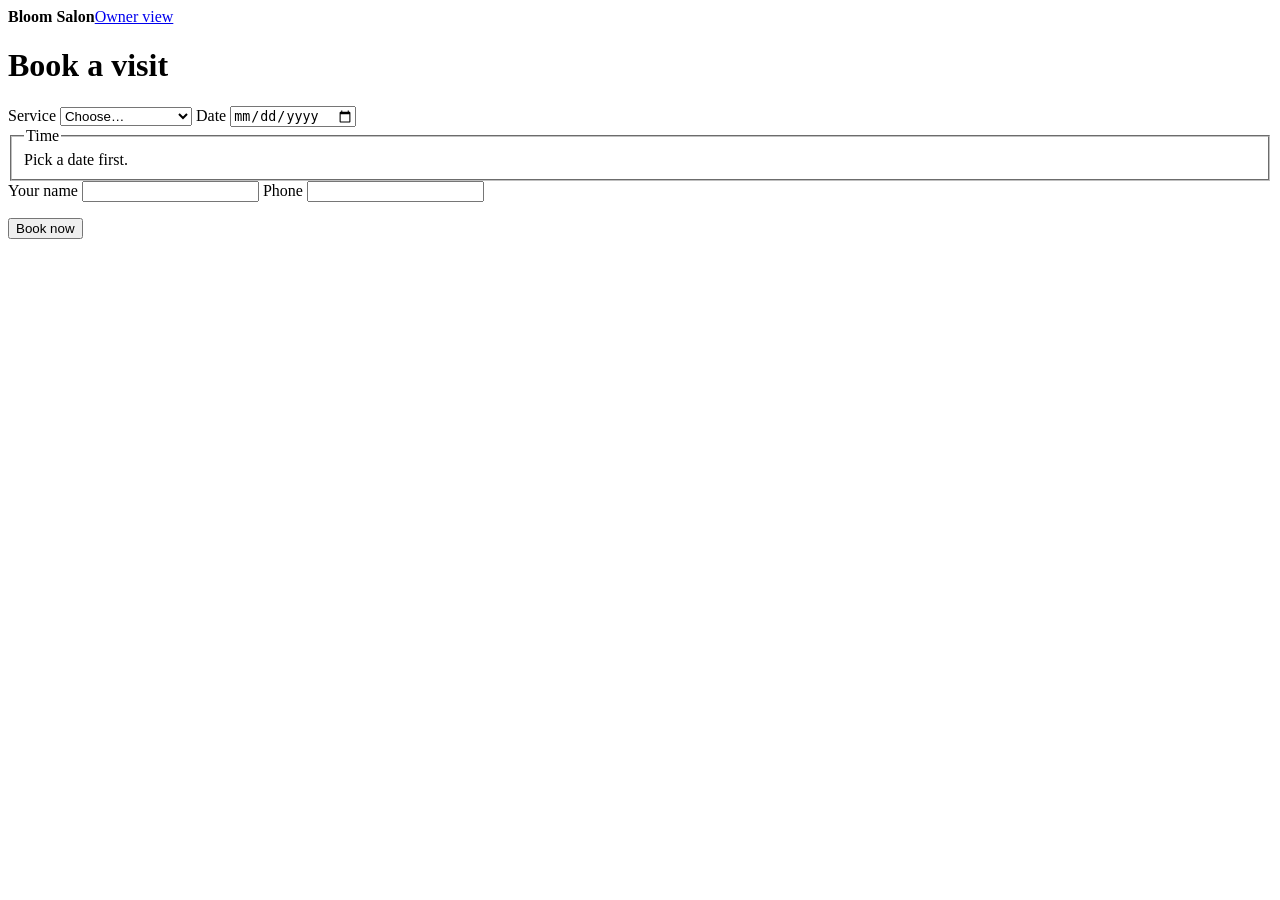
==== public/index.html @ 627ea1ab "First version of the salon booking site (built by Claude Code, not yet checked by Kane) Co-Authored-" ====
<!doctype html>
<html lang="en">
<head>
<meta charset="utf-8"><meta name="viewport" content="width=device-width, initial-scale=1">
<title>Bloom Salon – Book a visit</title>
<link rel="stylesheet" href="/style.css">
</head>
<body>
<header><strong>Bloom Salon</strong><a href="/owner">Owner view</a></header>
<main>
  <h1>Book a visit</h1>
  <form id="book" novalidate>
    <label>Service
      <select name="service" id="service">
        <option value="">Choose…</option>
        <option value="cut">Haircut – 30 min</option>
        <option value="color">Colour – 90 min</option>
        <option value="nails">Manicure – 45 min</option>
      </select>
    </label>
    <label>Date <input type="date" name="date" id="date"></label>
    <fieldset><legend>Time</legend><div id="slots" class="slots">Pick a date first.</div></fieldset>
    <label>Your name <input name="name" id="name" autocomplete="name"></label>
    <label>Phone <input name="phone" id="phone" type="tel" autocomplete="tel"></label>
    <p id="error" class="error" role="alert"></p>
    <button type="submit">Book now</button>
  </form>
  <section id="done" class="done" hidden>
    <h2>You're booked!</h2>
    <p id="summary"></p>
    <p>Your booking code: <strong id="code"></strong></p>
    <button type="button" id="again">Book another</button>
  </section>
</main>
<script src="/app.js"></script>
</body>
</html>
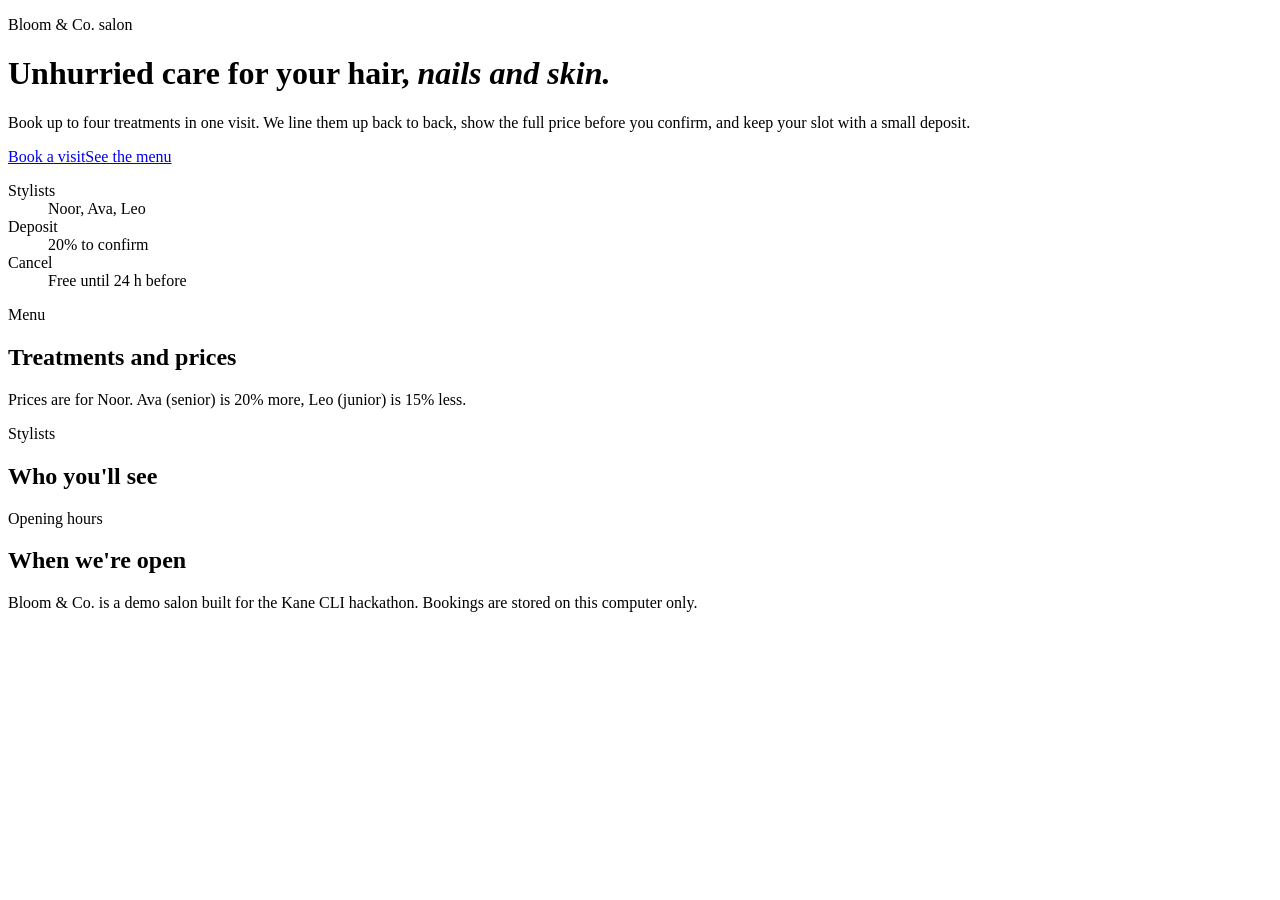
==== commit 1814a57a: "Build the Bloom & Co. salon site from SPEC.md; add Kane tests for money and opening hours Tests are " ====
--- a/public/index.html
+++ b/public/index.html
@@ -2,36 +2,51 @@
 <html lang="en">
 <head>
 <meta charset="utf-8"><meta name="viewport" content="width=device-width, initial-scale=1">
-<title>Bloom Salon – Book a visit</title>
+<title>Bloom &amp; Co. – Unhurried hair, nails and skin</title>
 <link rel="stylesheet" href="/style.css">
 </head>
 <body>
-<header><strong>Bloom Salon</strong><a href="/owner">Owner view</a></header>
 <main>
-  <h1>Book a visit</h1>
-  <form id="book" novalidate>
-    <label>Service
-      <select name="service" id="service">
-        <option value="">Choose…</option>
-        <option value="cut">Haircut – 30 min</option>
-        <option value="color">Colour – 90 min</option>
-        <option value="nails">Manicure – 45 min</option>
-      </select>
-    </label>
-    <label>Date <input type="date" name="date" id="date"></label>
-    <fieldset><legend>Time</legend><div id="slots" class="slots">Pick a date first.</div></fieldset>
-    <label>Your name <input name="name" id="name" autocomplete="name"></label>
-    <label>Phone <input name="phone" id="phone" type="tel" autocomplete="tel"></label>
-    <p id="error" class="error" role="alert"></p>
-    <button type="submit">Book now</button>
-  </form>
-  <section id="done" class="done" hidden>
-    <h2>You're booked!</h2>
-    <p id="summary"></p>
-    <p>Your booking code: <strong id="code"></strong></p>
-    <button type="button" id="again">Book another</button>
-  </section>
+  <div class="wrap hero">
+    <div>
+      <p class="eyebrow">Bloom &amp; Co. salon</p>
+      <h1>Unhurried care for your hair, <em>nails and skin.</em></h1>
+      <p class="lead">Book up to four treatments in one visit. We line them up back to back, show the full price before you confirm, and keep your slot with a small deposit.</p>
+      <div class="cta"><a class="btn" href="/book">Book a visit</a><a class="btn ghost" href="#menu">See the menu</a></div>
+      <dl class="facts">
+        <div><dt>Stylists</dt><dd>Noor, Ava, Leo</dd></div>
+        <div><dt>Deposit</dt><dd>20% to confirm</dd></div>
+        <div><dt>Cancel</dt><dd>Free until 24 h before</dd></div>
+      </dl>
+    </div>
+    <div class="arch"><div class="art" role="img" aria-label="Decorative illustration"></div></div>
+  </div>
+
+  <section class="band tint" id="menu"><div class="wrap">
+    <div class="section-head"><p class="eyebrow">Menu</p><h2>Treatments and prices</h2><p class="note">Prices are for Noor. Ava (senior) is 20% more, Leo (junior) is 15% less.</p></div>
+    <div class="menu" id="menu-list"></div>
+  </div></section>
+
+  <section class="band" id="team"><div class="wrap">
+    <div class="section-head"><p class="eyebrow">Stylists</p><h2>Who you'll see</h2></div>
+    <div class="team" id="team-list"></div>
+  </div></section>
+
+  <section class="band tint" id="hours"><div class="wrap">
+    <div class="section-head"><p class="eyebrow">Opening hours</p><h2>When we're open</h2></div>
+    <table class="hours" id="hours-table"></table>
+  </div></section>
 </main>
-<script src="/app.js"></script>
+<footer>Bloom &amp; Co. is a demo salon built for the Kane CLI hackathon. Bookings are stored on this computer only.</footer>
+<script src="/common.js"></script>
+<script>
+header('home');
+call('/api/info').then(({ data }) => {
+  $('#menu-list').innerHTML = data.services.map((s) => `<article class="card"><div class="meta">${dur(s.minutes)}</div><h3>${esc(s.name)}</h3><p>${esc(s.blurb)}</p><div class="price" style="margin-top:10px">${money(s.cents)}</div></article>`).join('');
+  $('#team-list').innerHTML = data.stylists.map((s) => `<article class="card"><div class="avatar">${s.name[0]}</div><h3>${esc(s.name)}</h3><div class="meta">${esc(s.role)}</div><p>${s.factor === 1 ? 'Menu prices' : s.factor > 1 ? 'Menu prices plus 20%' : 'Menu prices less 15%'}</p></article>`).join('');
+  const order = [1, 2, 3, 4, 5, 6, 0];
+  $('#hours-table').innerHTML = order.map((d) => { const h = data.hours[d]; return `<tr><td>${DAYS[d]}</td><td>${h ? minText(h[0]) + ' – ' + minText(h[1]) : 'Closed'}</td></tr>`; }).join('');
+});
+</script>
 </body>
 </html>
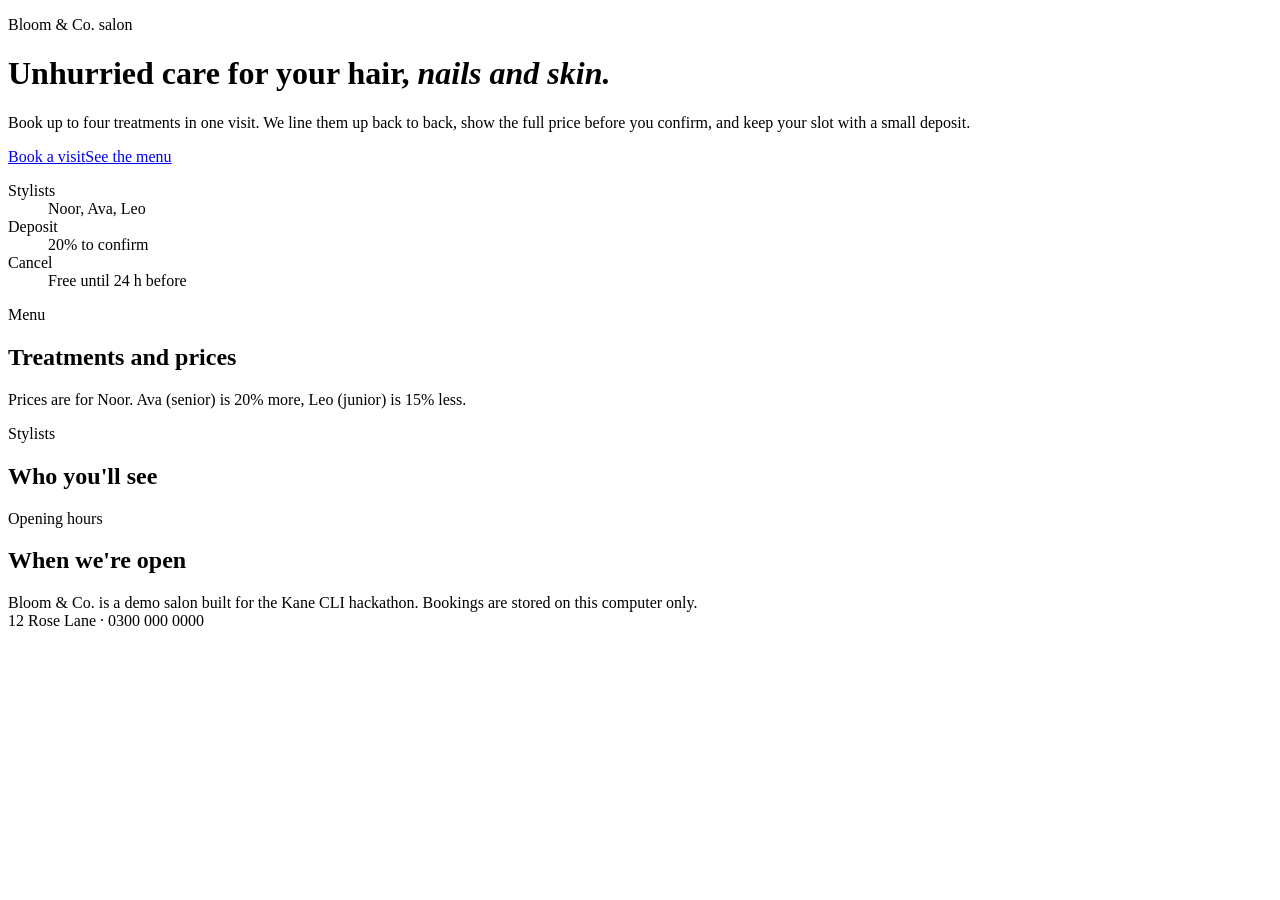
==== commit 7c118ebb: "Rehearsal 1: Kane caught the planted tax bug, the agent fixed it; footer details added See evidence/" ====
--- a/public/index.html
+++ b/public/index.html
@@ -37,7 +37,7 @@
     <table class="hours" id="hours-table"></table>
   </div></section>
 </main>
-<footer>Bloom &amp; Co. is a demo salon built for the Kane CLI hackathon. Bookings are stored on this computer only.</footer>
+<footer>Bloom &amp; Co. is a demo salon built for the Kane CLI hackathon. Bookings are stored on this computer only.<br>12 Rose Lane · 0300 000 0000</footer>
 <script src="/common.js"></script>
 <script>
 header('home');
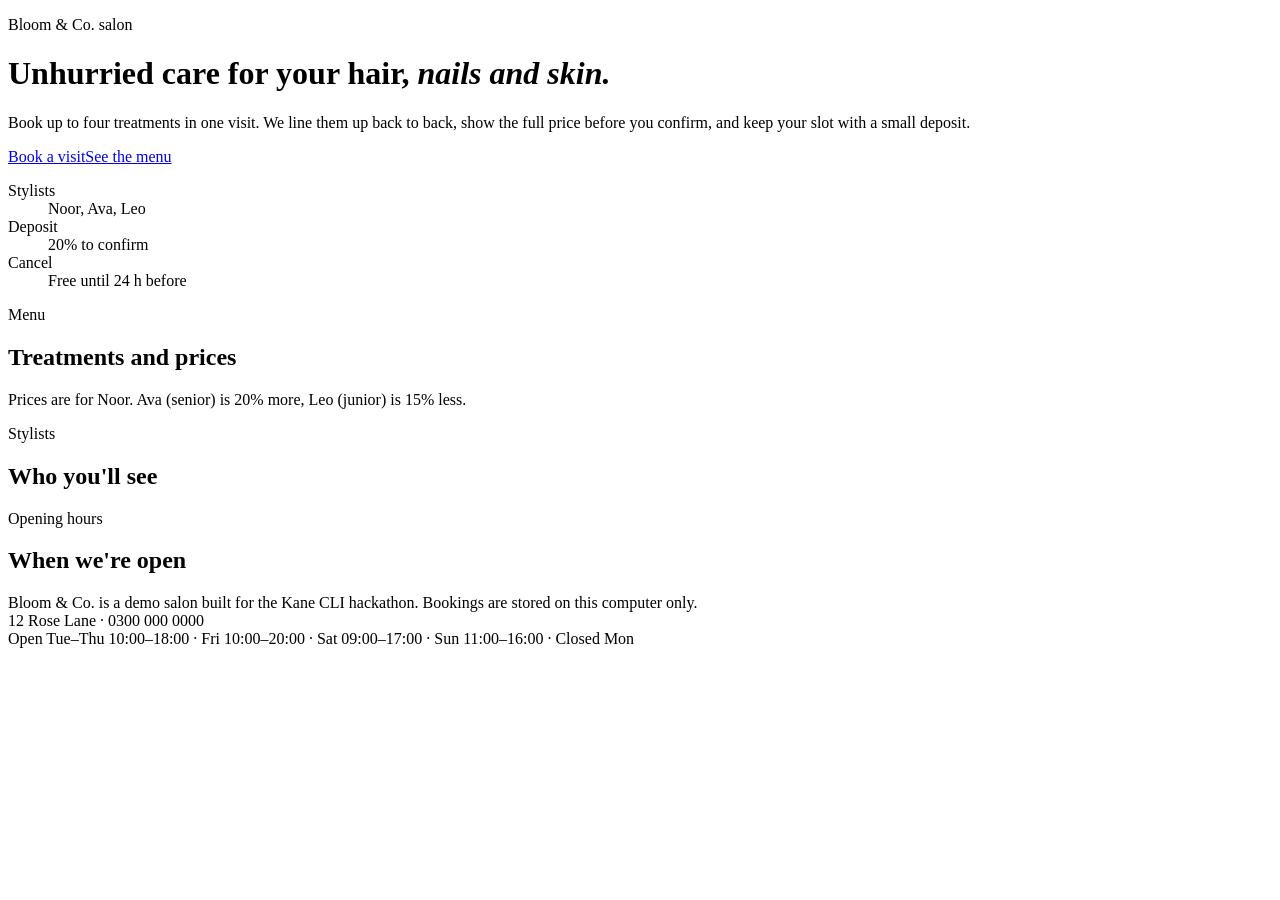
==== commit fa233dea: "Fix the planted tax bug after the final recorded run, add opening hours to the footer, log run 6 Co-" ====
--- a/public/index.html
+++ b/public/index.html
@@ -37,13 +37,13 @@
     <table class="hours" id="hours-table"></table>
   </div></section>
 </main>
-<footer>Bloom &amp; Co. is a demo salon built for the Kane CLI hackathon. Bookings are stored on this computer only.<br>12 Rose Lane · 0300 000 0000</footer>
+<footer>Bloom &amp; Co. is a demo salon built for the Kane CLI hackathon. Bookings are stored on this computer only.<br>12 Rose Lane · 0300 000 0000<br>Open Tue–Thu 10:00–18:00 · Fri 10:00–20:00 · Sat 09:00–17:00 · Sun 11:00–16:00 · Closed Mon</footer>
 <script src="/common.js"></script>
 <script>
 header('home');
 call('/api/info').then(({ data }) => {
   $('#menu-list').innerHTML = data.services.map((s) => `<article class="card"><div class="meta">${dur(s.minutes)}</div><h3>${esc(s.name)}</h3><p>${esc(s.blurb)}</p><div class="price" style="margin-top:10px">${money(s.cents)}</div></article>`).join('');
-  $('#team-list').innerHTML = data.stylists.map((s) => `<article class="card"><div class="avatar">${s.name[0]}</div><h3>${esc(s.name)}</h3><div class="meta">${esc(s.role)}</div><p>${s.factor === 1 ? 'Menu prices' : s.factor > 1 ? 'Menu prices plus 20%' : 'Menu prices less 15%'}</p></article>`).join('');
+  $('#team-list').innerHTML = data.stylists.map((s) => `<article class="card"><div class="avatar">${s.name[0]}</div><h3>${esc(s.name)}</h3><div class="meta">${esc(s.role)}</div><p>${s.factor === 1 ? 'Menu prices' : s.factor > 1 ? 'Menu prices plus 20%' : 'Menu prices less 15%'}</p><a class="btn" href="/book">Book now</a></article>`).join('');
   const order = [1, 2, 3, 4, 5, 6, 0];
   $('#hours-table').innerHTML = order.map((d) => { const h = data.hours[d]; return `<tr><td>${DAYS[d]}</td><td>${h ? minText(h[0]) + ' – ' + minText(h[1]) : 'Closed'}</td></tr>`; }).join('');
 });
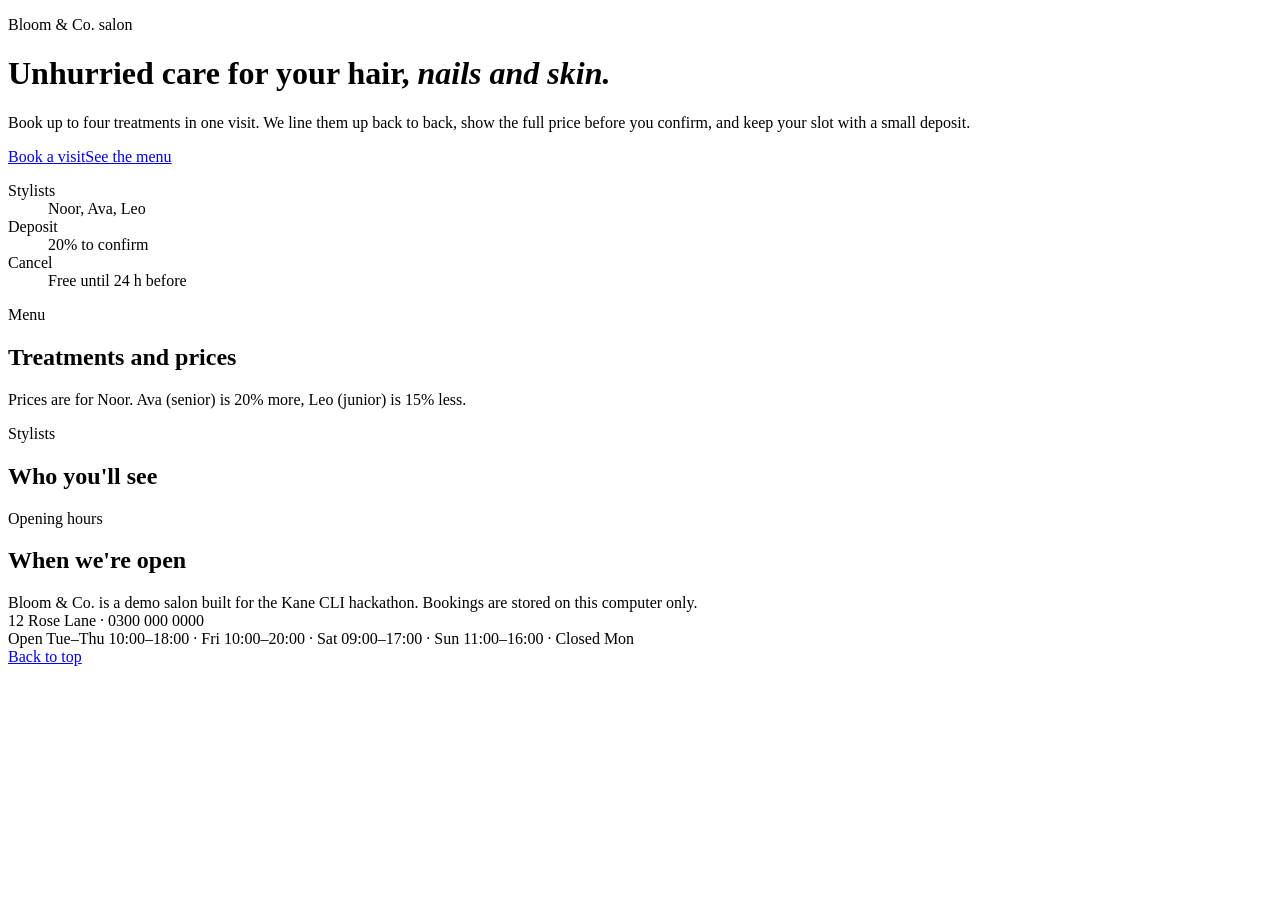
==== commit cf5cf0b9: "Recorded run 11: the coding agent's changes, committed as it left them Task: 'Back to top' link (pub" ====
--- a/public/index.html
+++ b/public/index.html
@@ -37,7 +37,7 @@
     <table class="hours" id="hours-table"></table>
   </div></section>
 </main>
-<footer>Bloom &amp; Co. is a demo salon built for the Kane CLI hackathon. Bookings are stored on this computer only.<br>12 Rose Lane · 0300 000 0000<br>Open Tue–Thu 10:00–18:00 · Fri 10:00–20:00 · Sat 09:00–17:00 · Sun 11:00–16:00 · Closed Mon</footer>
+<footer>Bloom &amp; Co. is a demo salon built for the Kane CLI hackathon. Bookings are stored on this computer only.<br>12 Rose Lane · 0300 000 0000<br>Open Tue–Thu 10:00–18:00 · Fri 10:00–20:00 · Sat 09:00–17:00 · Sun 11:00–16:00 · Closed Mon<br><a href="#top">Back to top</a></footer>
 <script src="/common.js"></script>
 <script>
 header('home');
